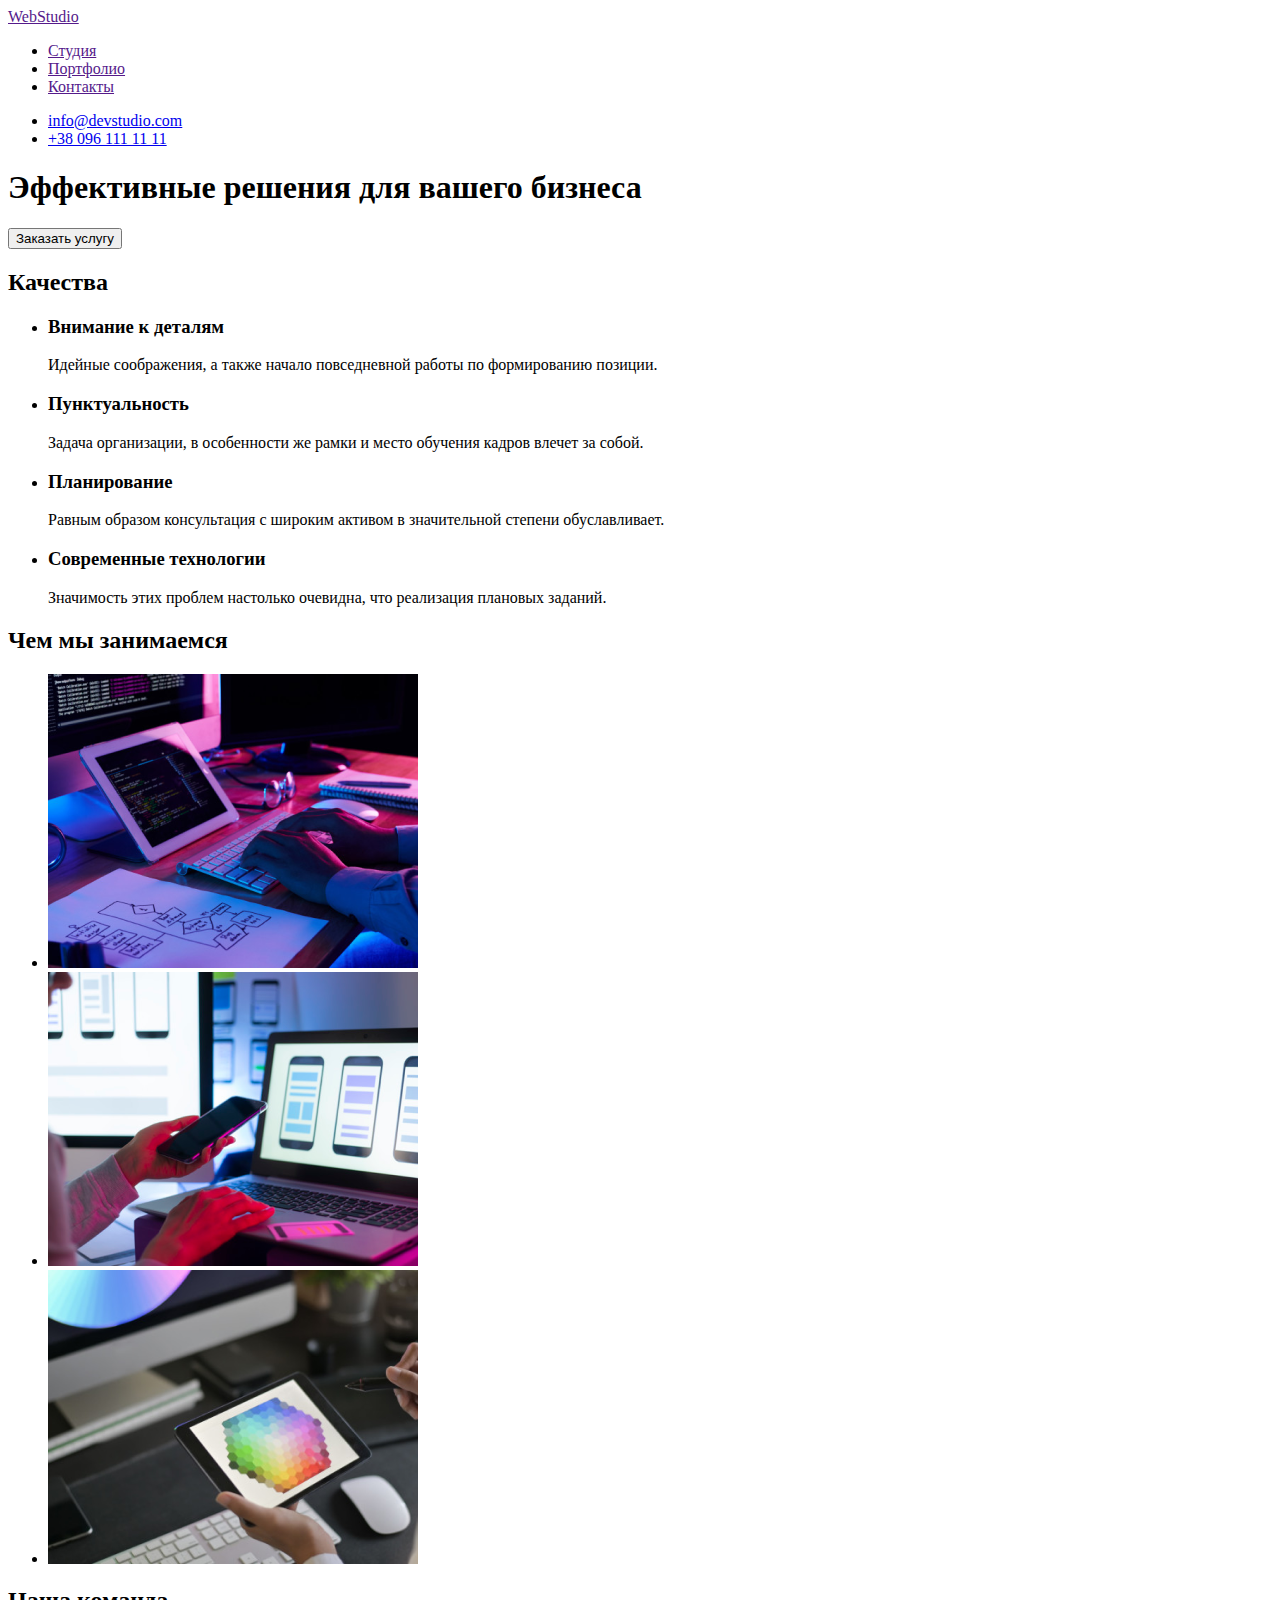
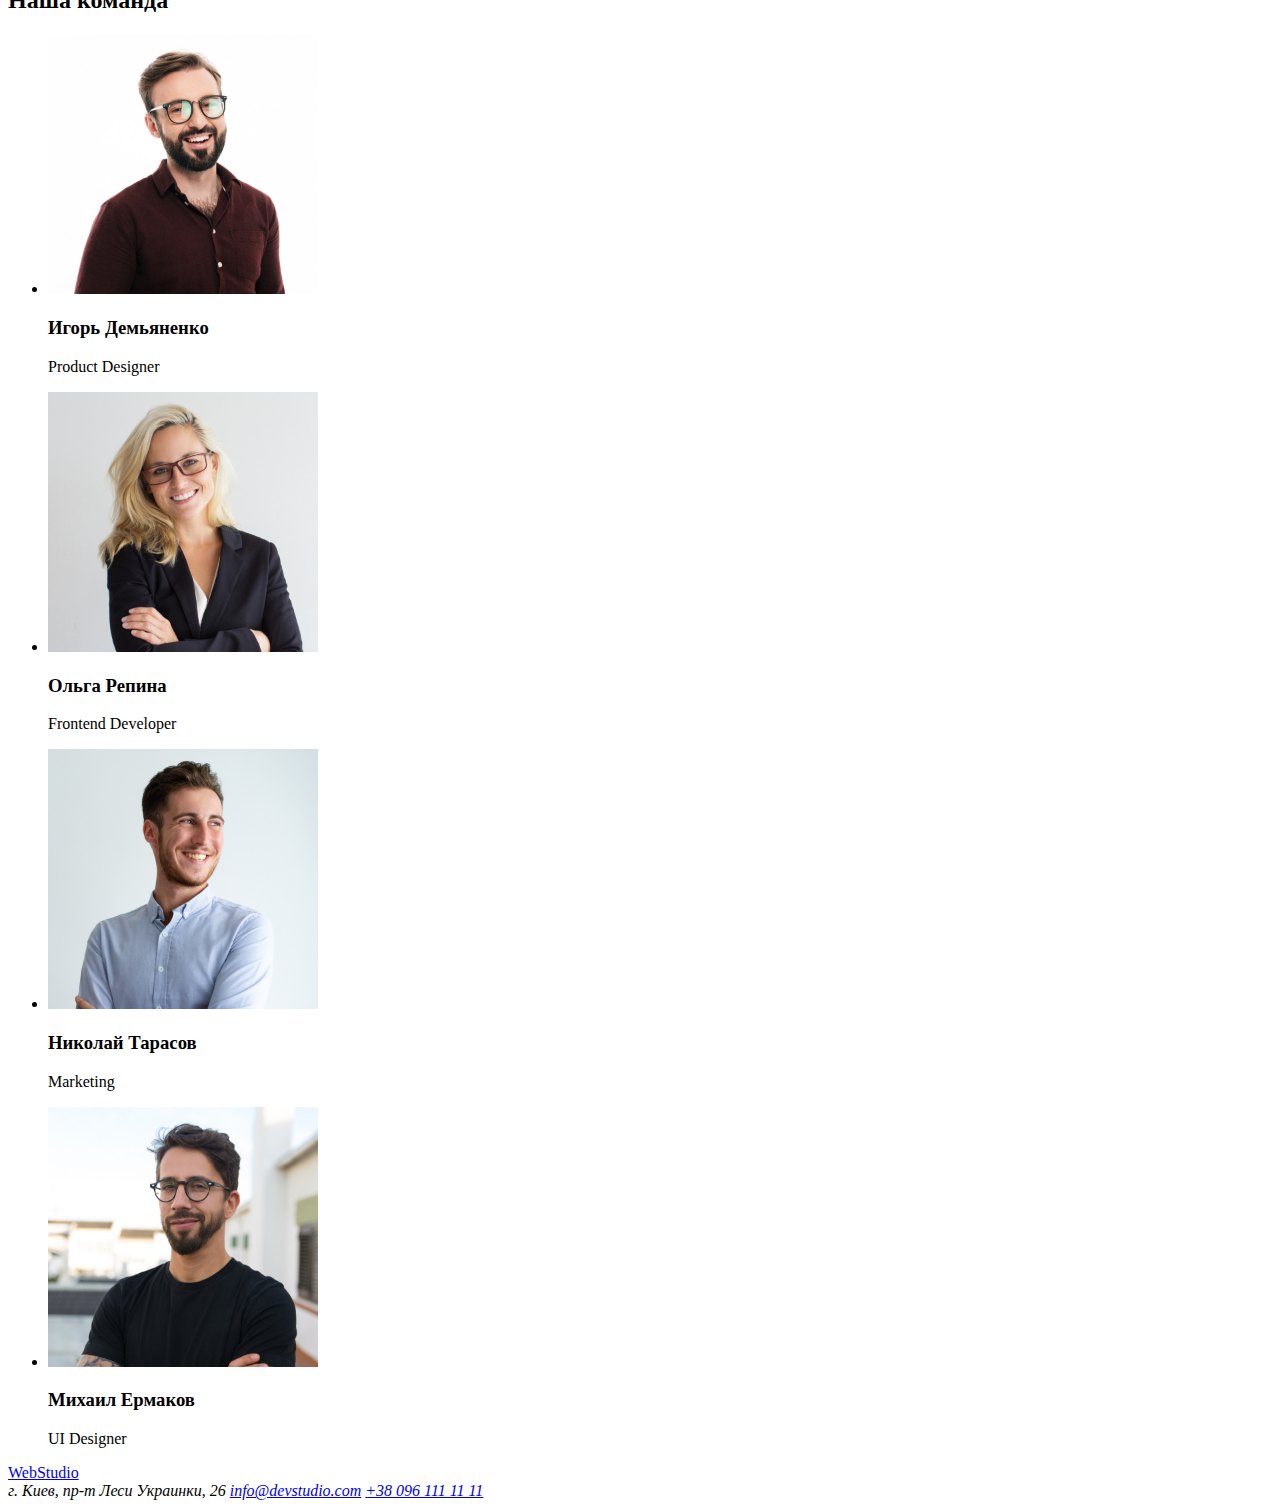
==== index.html @ 64d3458b "from scratch" ====
<!DOCTYPE html>
<html lang="ru">
  <head>
    <meta charset="UTF-8" />
    <meta name="viewport" content="width=device-width, initial-scale=1.0" />
    <title>Document</title>
    <link rel="stylesheet" href="./css/styles.css" />
  </head>
  <body>
    <header>
      <nav>
        <a href="">WebStudio</a>
        <ul>
          <li><a href="">Студия</a></li>
          <li><a href="">Портфолио</a></li>
          <li><a href="">Контакты</a></li>
        </ul>
      </nav>
      <ul>
        <li><a href="mailto:info@devstudio.com">info@devstudio.com</a></li>
        <li><a href="tel:+380961111111">+38 096 111 11 11</a></li>
      </ul>
    </header>
    <main>
      <section>
        <h1>Эффективные решения для вашего бизнеса</h1>
        <button type="button">Заказать услугу</button>
      </section>
      <section>
        <h2>Качества</h2>
        <ul>
          <li>
            <h3>Внимание к деталям</h3>
            <p>
              Идейные соображения, а также начало повседневной работы по
              формированию позиции.
            </p>
          </li>
          <li>
            <h3>Пунктуальность</h3>
            <p>
              Задача организации, в особенности же рамки и место обучения кадров
              влечет за собой.
            </p>
          </li>
          <li>
            <h3>Планирование</h3>
            <p>
              Равным образом консультация с широким активом в значительной
              степени обуславливает.
            </p>
          </li>
          <li>
            <h3>Современные технологии</h3>
            <p>
              Значимость этих проблем настолько очевидна, что реализация
              плановых заданий.
            </p>
          </li>
        </ul>
      </section>
      <section>
        <h2>Чем мы занимаемся</h2>
        <ul>
          <li>
            <img
              src="./images/typing-text.png"
              alt="печать текста"
              width="370"
            />
          </li>
          <li>
            <img
              src="./images/sync-phone-and-laptop.png"
              alt="телефон и компьютер"
              width="370"
            />
          </li>
          <li><img src="./images/tablet.png" alt="планшет" width="370" /></li>
        </ul>
      </section>
      <section>
        <h2>Наша команда</h2>
        <ul>
          <li>
            <img
              src="./images/product-designer.jpg"
              alt="Игорь Демьяненко"
              width="270"
            />
            <h3>Игорь Демьяненко</h3>
            <p>Product Designer</p>
          </li>
          <li>
            <img
              src="./images/frontend-developer.jpg"
              alt="Ольга Репина"
              width="270"
            />
            <h3>Ольга Репина</h3>
            <p>Frontend Developer</p>
          </li>
          <li>
            <img
              src="./images/marketing.jpg"
              alt="Николай Тарасов"
              width="270"
            />
            <h3>Николай Тарасов</h3>
            <p>Marketing</p>
          </li>
          <li>
            <img
              src="./images/ui-designer.jpg"
              alt="Михаил Ермаков"
              width="270"
            />
            <h3>Михаил Ермаков</h3>
            <p>UI Designer</p>
          </li>
        </ul>
      </section>
    </main>
    <footer>
      <a href="/">WebStudio</a>
      <address>
        г. Киев, пр-т Леси Украинки, 26
        <a href="mailto:info@devstudio.com">info@devstudio.com</a>
        <a href="tel:+380961111111">+38 096 111 11 11</a>
      </address>
    </footer>
  </body>
</html>
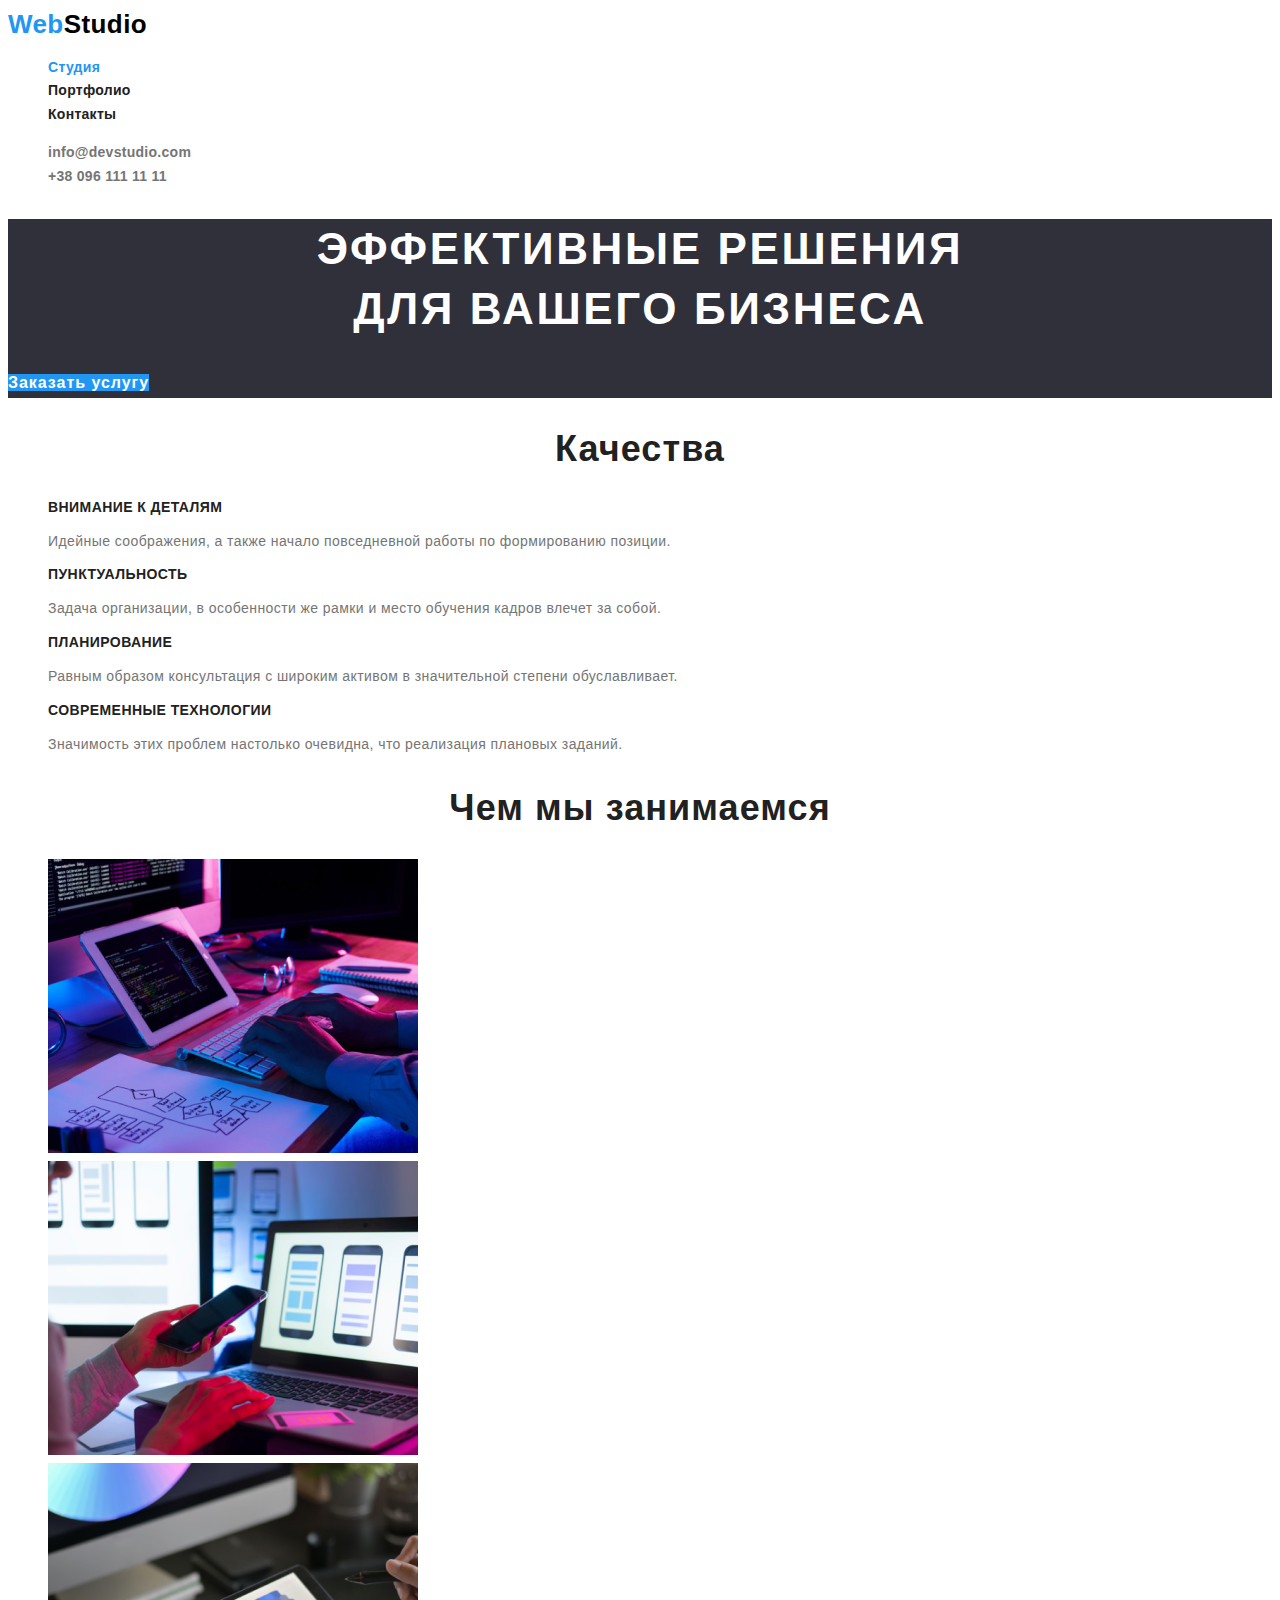
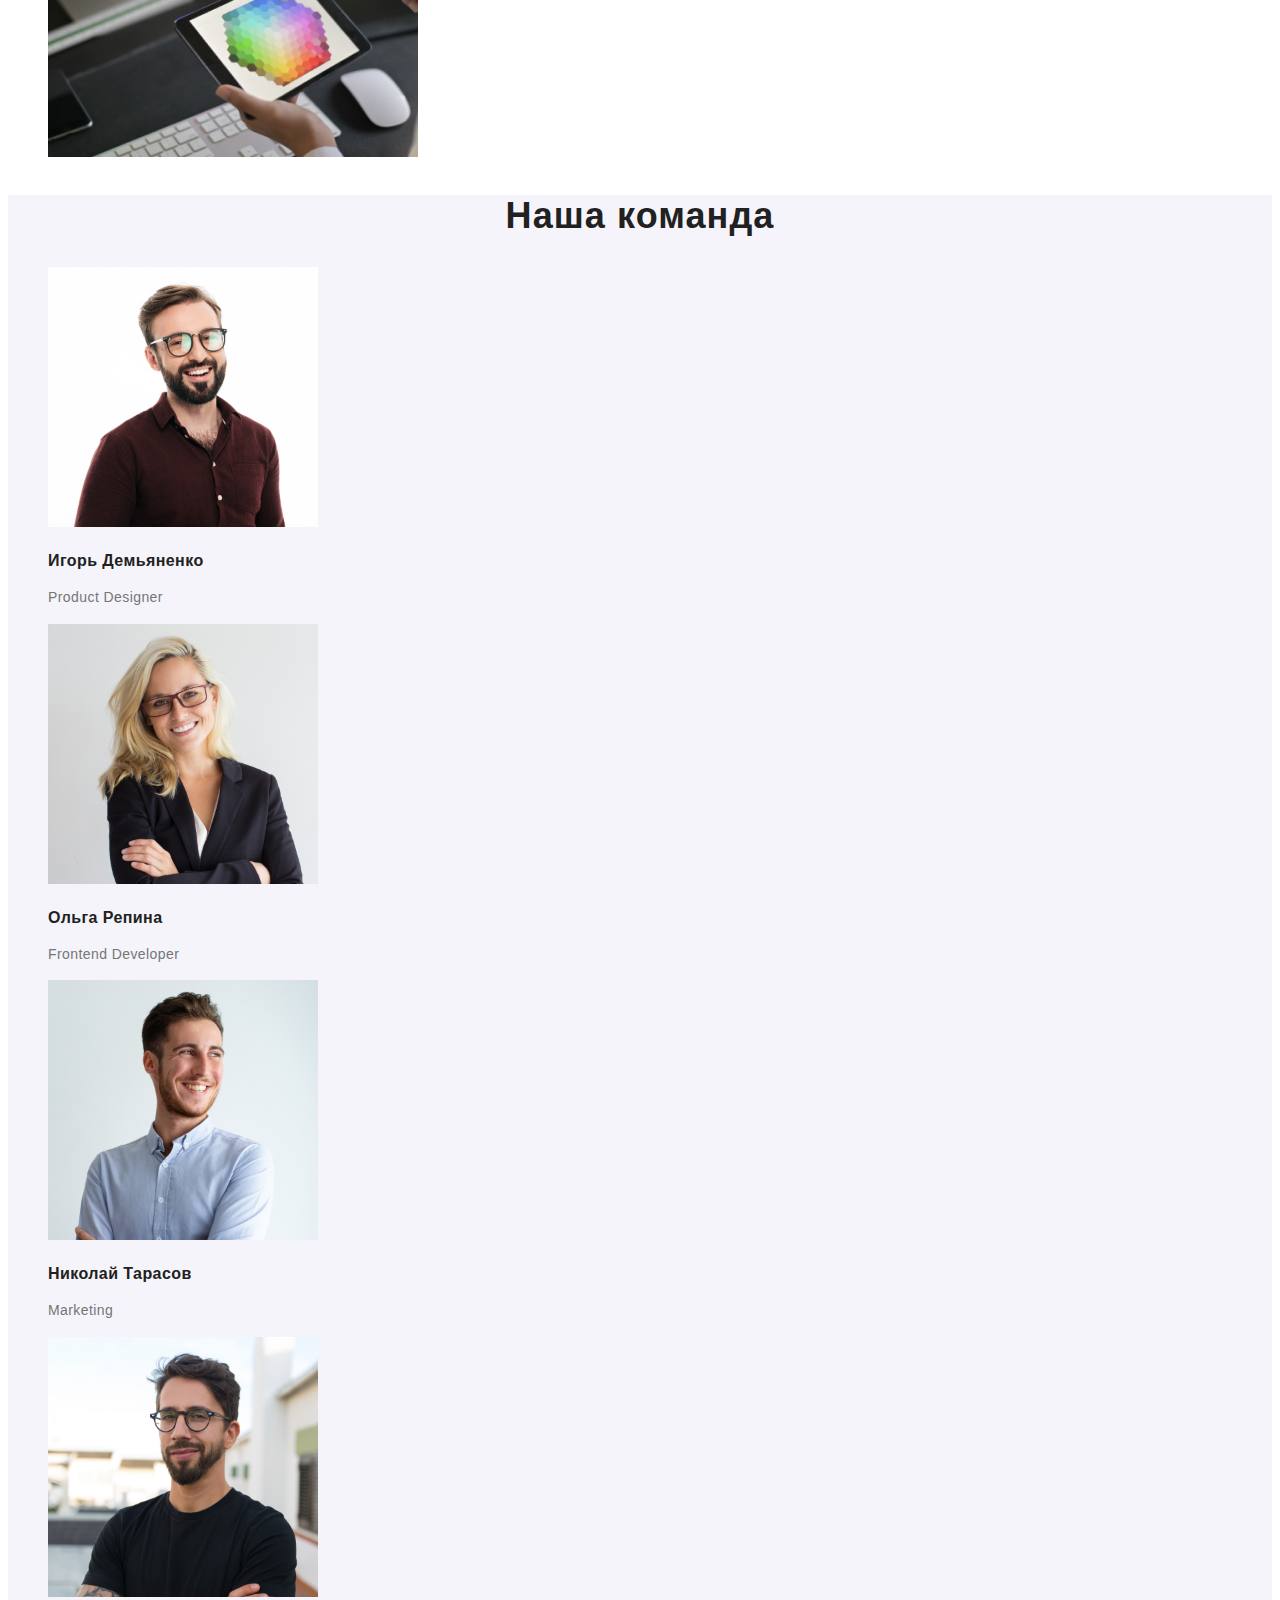
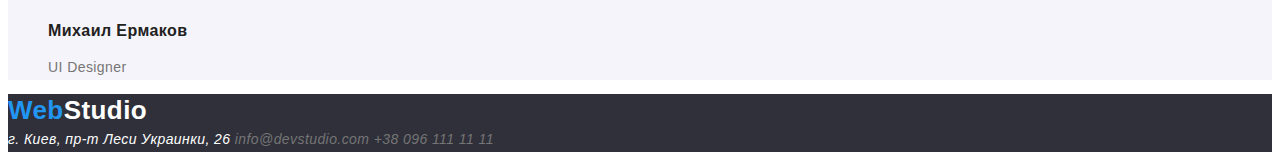
==== commit 156a62a1: "changes" ====
--- a/index.html
+++ b/index.html
@@ -3,55 +3,67 @@
   <head>
     <meta charset="UTF-8" />
     <meta name="viewport" content="width=device-width, initial-scale=1.0" />
-    <title>Document</title>
+    <title>WebStudio</title>
     <link rel="stylesheet" href="./css/styles.css" />
   </head>
   <body>
-    <header>
-      <nav>
-        <a href="">WebStudio</a>
-        <ul>
-          <li><a href="">Студия</a></li>
-          <li><a href="">Портфолио</a></li>
-          <li><a href="">Контакты</a></li>
+    <!-- head, navigation -->
+    <header class="header-nav">
+      <nav class="logo">
+        <a href="./index.html" class="link">
+          <span class="logo-half">Web</span>Studio</a
+        >
+        <ul class="site-nav list">
+          <li><a href="./index.html" class="link-current">Студия</a></li>
+          <li><a href="./portfolio.html" class="link">Портфолио</a></li>
+          <li><a href="#" class="link">Контакты</a></li>
         </ul>
       </nav>
-      <ul>
-        <li><a href="mailto:info@devstudio.com">info@devstudio.com</a></li>
-        <li><a href="tel:+380961111111">+38 096 111 11 11</a></li>
+      <ul class="contact-info">
+        <li>
+          <a href="mailto:info@devstudio.com" class="link"
+            >info@devstudio.com</a
+          >
+        </li>
+        <li><a href="tel:+380961111111" class="link">+38 096 111 11 11</a></li>
       </ul>
     </header>
+    <!-- hero -->
     <main>
-      <section>
-        <h1>Эффективные решения для вашего бизнеса</h1>
-        <button type="button">Заказать услугу</button>
+      <section class="hero">
+        <h1 class="hero-title">
+          Эффективные решения <br />
+          для вашего бизнеса
+        </h1>
+        <a class="link" href="#">Заказать услугу</a>
       </section>
-      <section>
-        <h2>Качества</h2>
+      <section class="features">
+        <!-- features -->
+        <h2 class="title">Качества</h2>
         <ul>
           <li>
-            <h3>Внимание к деталям</h3>
+            <h3 class="subtitle">Внимание к деталям</h3>
             <p>
               Идейные соображения, а также начало повседневной работы по
               формированию позиции.
             </p>
           </li>
           <li>
-            <h3>Пунктуальность</h3>
+            <h3 class="subtitle">Пунктуальность</h3>
             <p>
               Задача организации, в особенности же рамки и место обучения кадров
               влечет за собой.
             </p>
           </li>
           <li>
-            <h3>Планирование</h3>
+            <h3 class="subtitle">Планирование</h3>
             <p>
               Равным образом консультация с широким активом в значительной
               степени обуславливает.
             </p>
           </li>
           <li>
-            <h3>Современные технологии</h3>
+            <h3 class="subtitle">Современные технологии</h3>
             <p>
               Значимость этих проблем настолько очевидна, что реализация
               плановых заданий.
@@ -59,8 +71,8 @@
           </li>
         </ul>
       </section>
-      <section>
-        <h2>Чем мы занимаемся</h2>
+      <section class="services">
+        <h2 class="title">Чем мы занимаемся</h2>
         <ul>
           <li>
             <img
@@ -79,8 +91,9 @@
           <li><img src="./images/tablet.png" alt="планшет" width="370" /></li>
         </ul>
       </section>
-      <section>
-        <h2>Наша команда</h2>
+      <section class="team">
+        <!-- our team -->
+        <h2 class="title">Наша команда</h2>
         <ul>
           <li>
             <img
@@ -88,7 +101,7 @@
               alt="Игорь Демьяненко"
               width="270"
             />
-            <h3>Игорь Демьяненко</h3>
+            <h3 class="names">Игорь Демьяненко</h3>
             <p>Product Designer</p>
           </li>
           <li>
@@ -97,7 +110,7 @@
               alt="Ольга Репина"
               width="270"
             />
-            <h3>Ольга Репина</h3>
+            <h3 class="names">Ольга Репина</h3>
             <p>Frontend Developer</p>
           </li>
           <li>
@@ -106,7 +119,7 @@
               alt="Николай Тарасов"
               width="270"
             />
-            <h3>Николай Тарасов</h3>
+            <h3 class="names">Николай Тарасов</h3>
             <p>Marketing</p>
           </li>
           <li>
@@ -115,18 +128,21 @@
               alt="Михаил Ермаков"
               width="270"
             />
-            <h3>Михаил Ермаков</h3>
+            <h3 class="names">Михаил Ермаков</h3>
             <p>UI Designer</p>
           </li>
         </ul>
       </section>
     </main>
-    <footer>
-      <a href="/">WebStudio</a>
-      <address>
+    <!-- contacts info -->
+    <footer class="footer">
+      <a href="./index.html" class="logo">
+        <span class="logo-half">Web</span>Studio</a
+      >
+      <address class="address">
         г. Киев, пр-т Леси Украинки, 26
-        <a href="mailto:info@devstudio.com">info@devstudio.com</a>
-        <a href="tel:+380961111111">+38 096 111 11 11</a>
+        <a href="mailto:info@devstudio.com" class="link">info@devstudio.com</a>
+        <a href="tel:+380961111111" class="link">+38 096 111 11 11</a>
       </address>
     </footer>
   </body>
--- a/css/styles.css
+++ b/css/styles.css
@@ -0,0 +1,206 @@
+:root {
+  --accent-color: #2196f3;
+  --title-color: #212121;
+  --text-color: #757575;
+  --basic-white: #ffffff;
+}
+
+ul {
+  list-style: none;
+}
+.link {
+  text-decoration: none;
+}
+body {
+  color: var(--text-color);
+  font-family: "Roboto", sans-serif;
+  font-weight: 400;
+  letter-spacing: 0.03em;
+  font-size: 14px;
+  line-height: 1.71;
+}
+/* logo header+footer*/
+.header-nav {
+  background-color: var(--basic-white);
+}
+
+.logo:focus,
+.footer a:focus {
+  color: none;
+}
+
+.logo a {
+  color: #000000;
+  text-decoration: none;
+  font-family: "Raleway", sans-serif;
+  font-weight: 700;
+  font-size: 26px;
+  line-height: 1.29;
+}
+
+.logo .logo-half,
+.footer .logo-half {
+  color: var(--accent-color);
+}
+/* navigation links */
+.site-nav a {
+  color: var(--title-color);
+  font-weight: 7500;
+  font-size: 14px;
+  line-height: 1.14;
+  letter-spacing: 0.02em;
+}
+
+.site-nav .link:hover,
+.site-nav .link:focus {
+  color: var(--accent-color);
+}
+
+.site-nav .link-current {
+  color: var(--accent-color);
+}
+
+.contact-info a {
+  color: var(--text-color);
+  font-weight: 700;
+  font-size: 14px;
+  line-height: 1.14;
+  letter-spacing: 0.02em;
+}
+
+.contact-info .link:hover,
+.contact-info .link:focus {
+  color: var(--accent-color);
+}
+/* hero */
+.hero {
+  background-color: #2f303a;
+  font-family: "Roboto", sans-serif;
+}
+
+.hero-title {
+  color: var(--basic-white);
+  font-weight: 700;
+  font-size: 44px;
+  line-height: 1.36;
+  text-align: center;
+  letter-spacing: 0.06em;
+  text-transform: uppercase;
+}
+
+.hero .link {
+  color: var(--basic-white);
+  font-weight: 700;
+  font-size: 16px;
+  line-height: 1.87;
+  letter-spacing: 0.06em;
+  background: var(--accent-color);
+}
+
+.hero .link:hover,
+.hero .link:focus {
+  color: var(--basic-white);
+}
+
+/* Titles */
+.title {
+  color: var(--title-color);
+  font-weight: 700;
+  font-size: 36px;
+  line-height: 1.17;
+  text-align: center;
+  letter-spacing: 0.03em;
+}
+
+/* Features */
+.features,
+.service {
+  background-color: var(--basic-white);
+}
+
+.subtitle {
+  color: var(--title-color);
+  font-size: 14px;
+  font-weight: 700;
+  line-height: 1.14;
+  text-transform: uppercase;
+}
+
+/* Team */
+.team {
+  background-color: #f5f4fa;
+}
+
+.names {
+  color: var(--title-color);
+  font-weight: 700;
+  font-size: 16px;
+  line-height: 1.19;
+}
+.names p {
+  font-size: 16px;
+  line-height: 1.19;
+}
+
+/* Footer */
+footer {
+  background-color: #2f303a;
+}
+
+.footer .logo {
+  text-decoration: none;
+  color: var(--basic-white);
+  font-family: "Raleway", sans-serif;
+  font-weight: 700;
+  font-size: 26px;
+  line-height: 1.29;
+}
+
+.address {
+  color: var(--basic-white);
+}
+
+.address a {
+  text-decoration: none;
+  font-size: 14px;
+  color: var(--text-color);
+}
+.address {
+  color: var(--basic-white);
+}
+
+.address a:hover,
+.address a:focus {
+  color: var(--accent-color);
+}
+
+/* Portfolio */
+
+.button {
+  color: var(--title-color);
+  background-color: #f5f4fa;
+  font-weight: 500;
+  font-size: 16px;
+  line-height: 1.63;
+  text-align: center;
+}
+
+.button:focus,
+.button:hover {
+  background-color: var(--accent-color);
+  color: var(--basic-white);
+}
+
+.project-title {
+  color: var(--title-color);
+  font-weight: 700;
+  font-size: 18px;
+  line-height: 2;
+}
+
+.project-title p {
+  color: var(--text-color);
+  font-weight: normal;
+  font-size: 16px;
+  line-height: 1.88;
+}
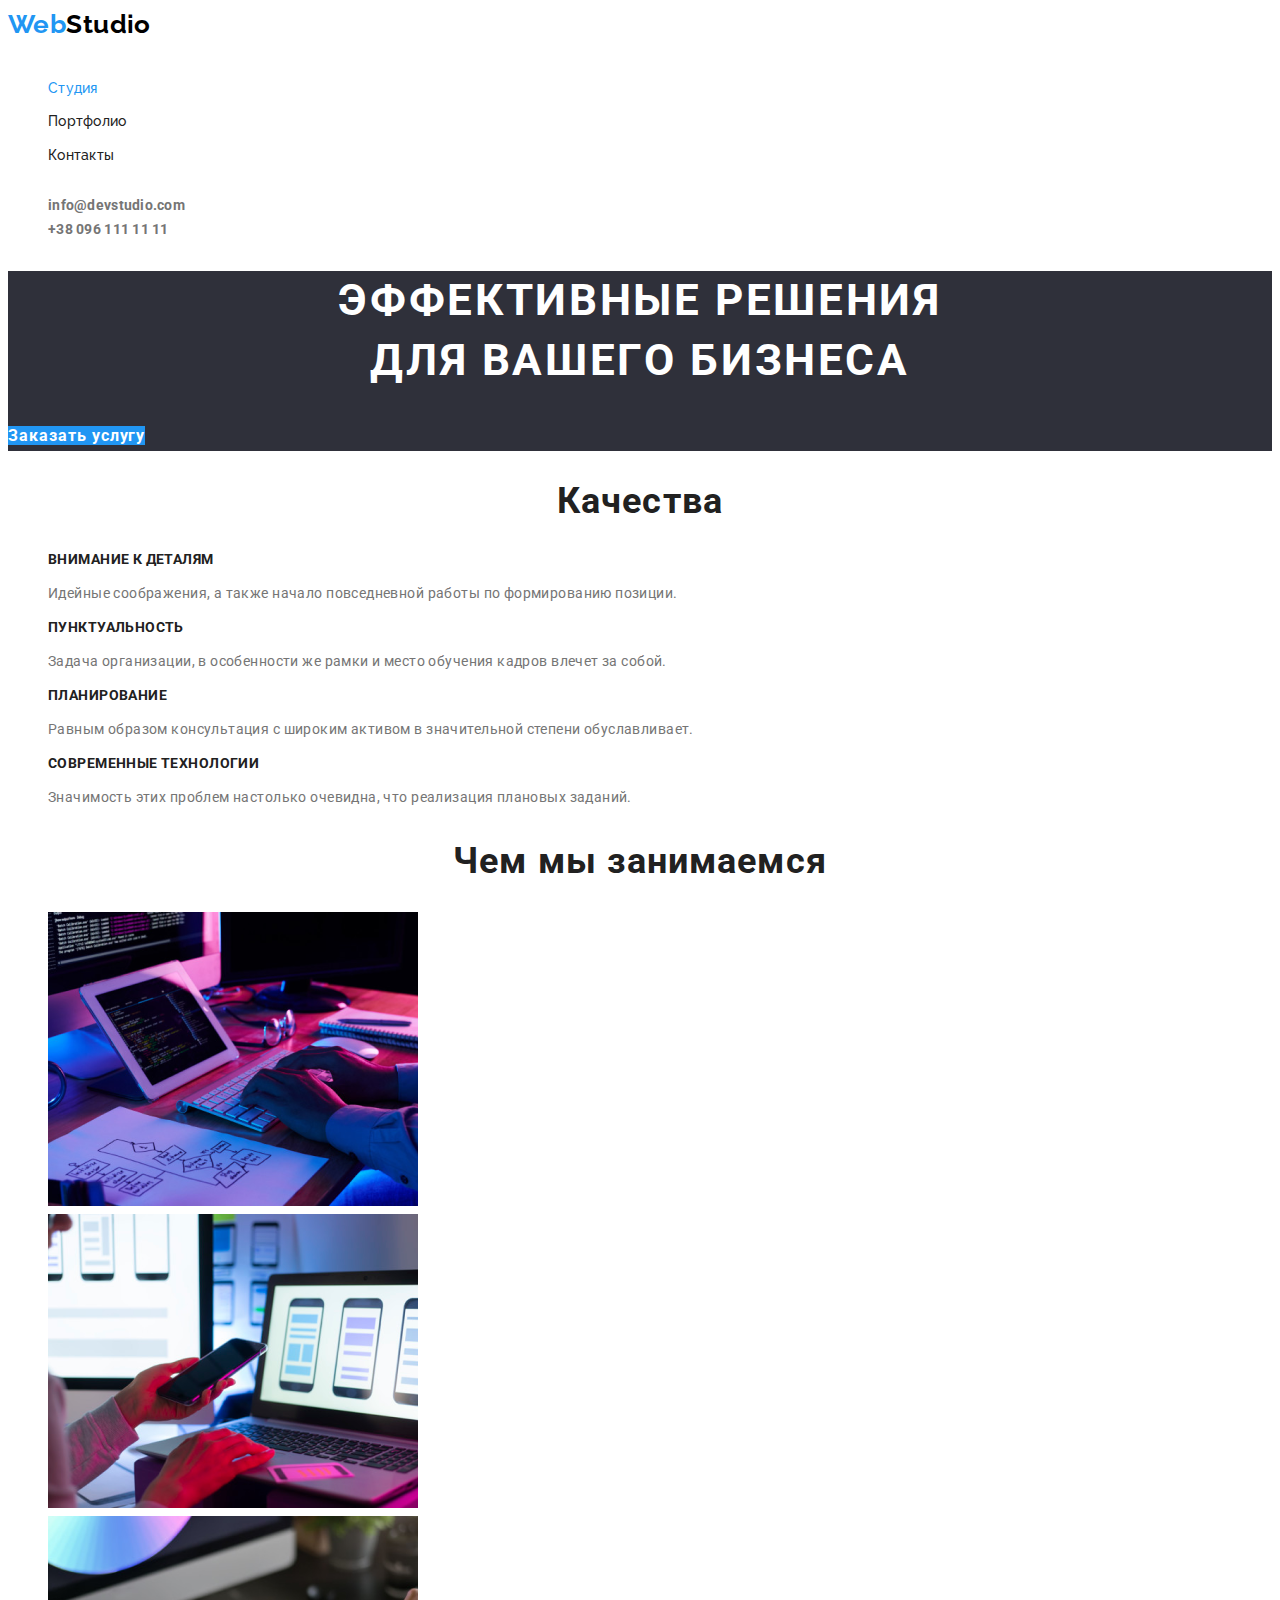
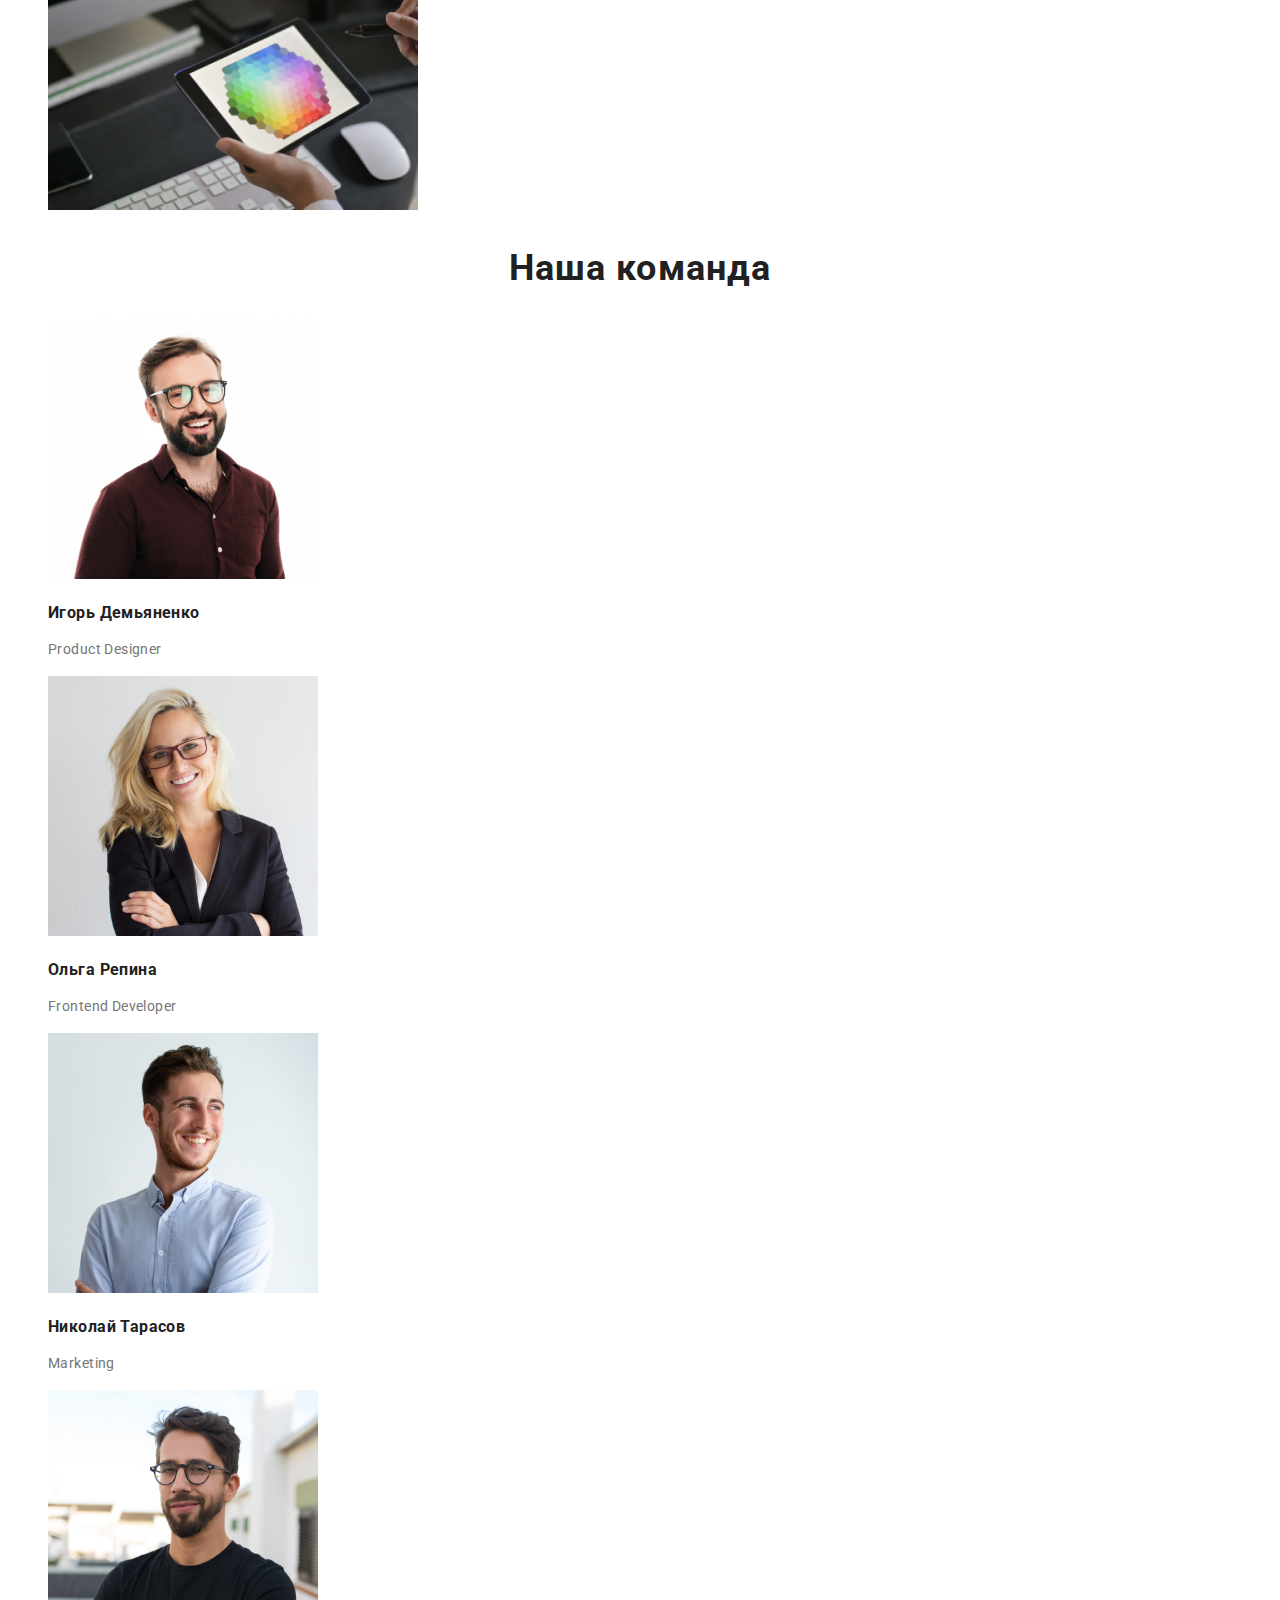
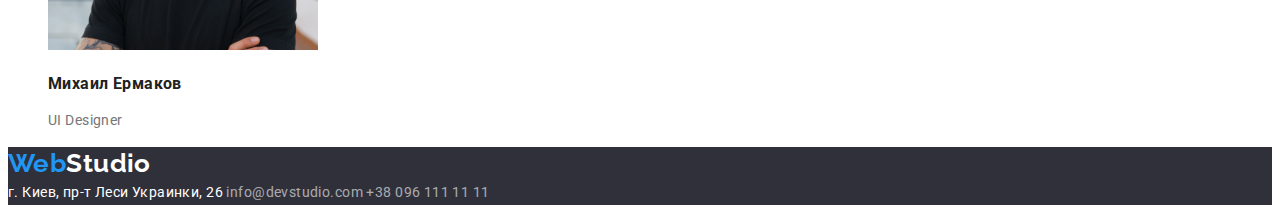
==== commit 24f6ba3f: "corrected" ====
--- a/index.html
+++ b/index.html
@@ -4,6 +4,11 @@
     <meta charset="UTF-8" />
     <meta name="viewport" content="width=device-width, initial-scale=1.0" />
     <title>WebStudio</title>
+    <link rel="preconnect" href="https://fonts.gstatic.com" />
+    <link
+      href="https://fonts.googleapis.com/css2?family=Raleway:wght@700&family=Roboto:wght@400;500;700;900&display=swap"
+      rel="stylesheet"
+    />
     <link rel="stylesheet" href="./css/styles.css" />
   </head>
   <body>
--- a/css/styles.css
+++ b/css/styles.css
@@ -3,6 +3,9 @@
   --title-color: #212121;
   --text-color: #757575;
   --basic-white: #ffffff;
+  --basic-black: #000000;
+  --team-button-bgr: #f5f4fa;
+  --footer-hero-bgr: #2f303a;
 }
 
 ul {
@@ -30,7 +33,7 @@
 }
 
 .logo a {
-  color: #000000;
+  color: var(--basic-black);
   text-decoration: none;
   font-family: "Raleway", sans-serif;
   font-weight: 700;
@@ -45,37 +48,31 @@
 /* navigation links */
 .site-nav a {
   color: var(--title-color);
-  font-weight: 7500;
+  font-weight: 500;
   font-size: 14px;
   line-height: 1.14;
   letter-spacing: 0.02em;
 }
 
 .site-nav .link:hover,
-.site-nav .link:focus {
-  color: var(--accent-color);
-}
-
-.site-nav .link-current {
-  color: var(--accent-color);
-}
-
-.contact-info a {
-  color: var(--text-color);
-  font-weight: 700;
-  font-size: 14px;
-  line-height: 1.14;
-  letter-spacing: 0.02em;
-}
-
+.site-nav .link:focus,
+.site-nav .link-current,
 .contact-info .link:hover,
 .contact-info .link:focus {
   color: var(--accent-color);
 }
+
+.contact-info a {
+  color: var(--text-color);
+  font-weight: 700;
+  font-size: 14px;
+  line-height: 1.14;
+  letter-spacing: 0.02em;
+}
+
 /* hero */
 .hero {
-  background-color: #2f303a;
-  font-family: "Roboto", sans-serif;
+  background-color: var(--footer-hero-bgr);
 }
 
 .hero-title {
@@ -128,7 +125,7 @@
 
 /* Team */
 .team {
-  background-color: #f5f4fa;
+  background-color: var(--team-bgr);
 }
 
 .names {
@@ -144,10 +141,11 @@
 
 /* Footer */
 footer {
-  background-color: #2f303a;
-}
-
-.footer .logo {
+  background-color: var(--footer-hero-bgr);
+}
+
+.footer .logo,
+.header-nav .logo {
   text-decoration: none;
   color: var(--basic-white);
   font-family: "Raleway", sans-serif;
@@ -158,15 +156,13 @@
 
 .address {
   color: var(--basic-white);
+  font-style: normal;
 }
 
 .address a {
   text-decoration: none;
   font-size: 14px;
-  color: var(--text-color);
-}
-.address {
-  color: var(--basic-white);
+  color: rgb(255, 255, 255, 0.6);
 }
 
 .address a:hover,
@@ -178,7 +174,7 @@
 
 .button {
   color: var(--title-color);
-  background-color: #f5f4fa;
+  background-color: var(--team-button-bgr);
   font-weight: 500;
   font-size: 16px;
   line-height: 1.63;
@@ -200,7 +196,7 @@
 
 .project-title p {
   color: var(--text-color);
-  font-weight: normal;
+  font-weight: 400;
   font-size: 16px;
   line-height: 1.88;
 }
